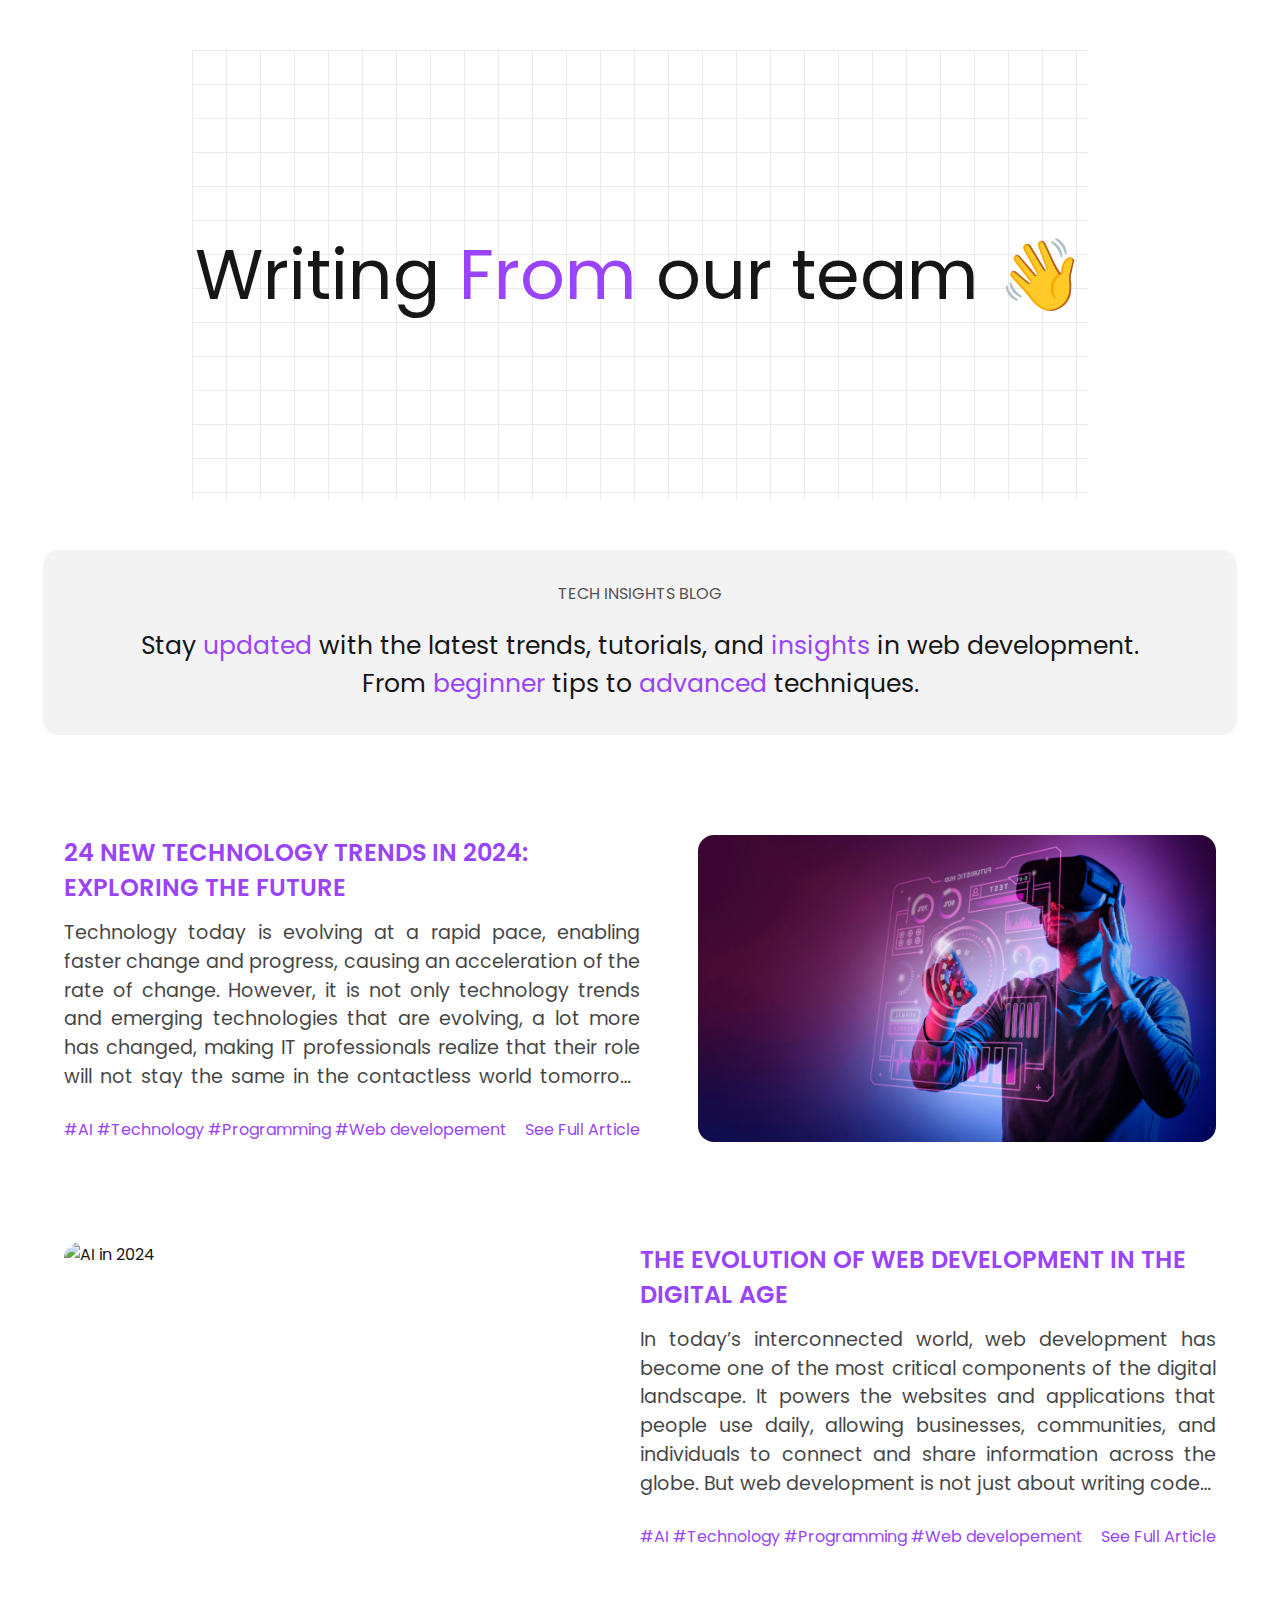
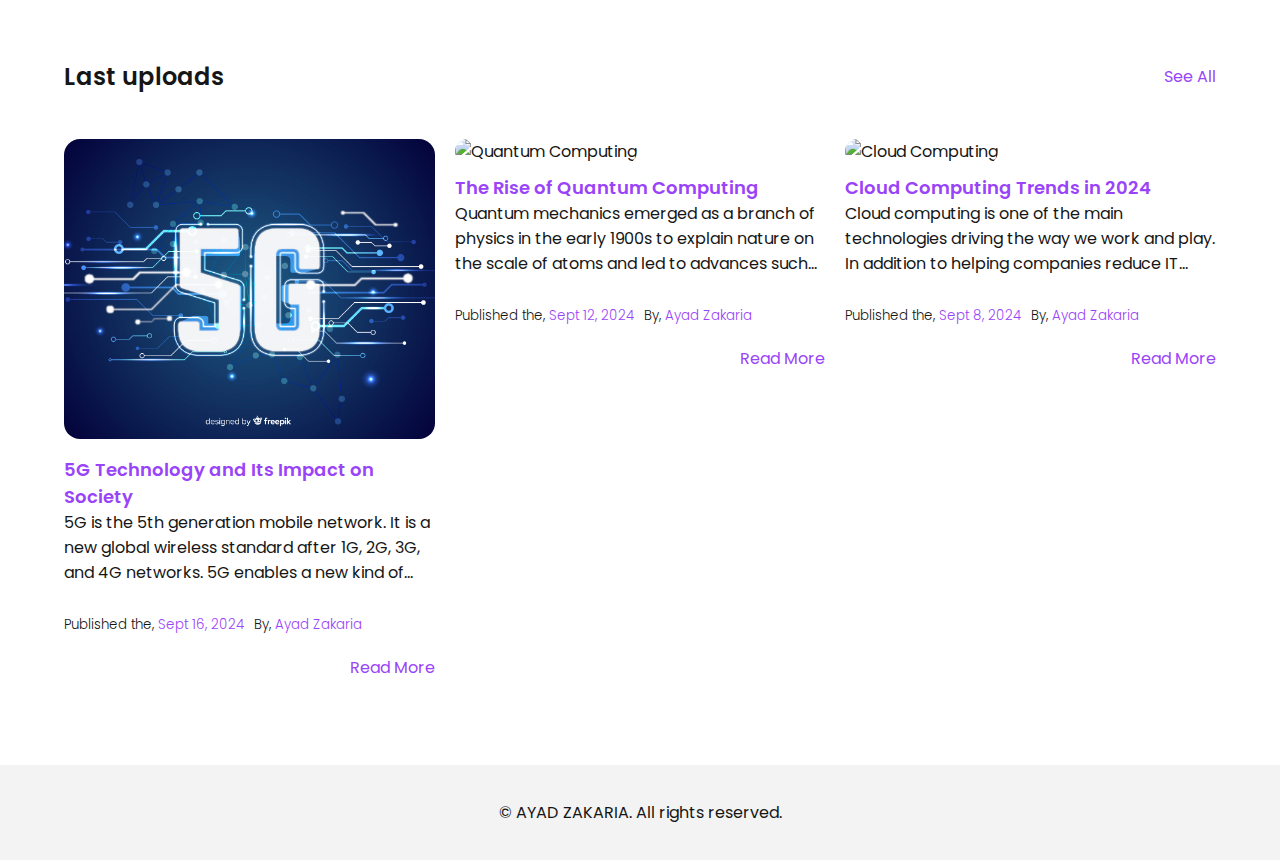
==== TaskOne/index.html @ 40d083b5 "finishing task one and task two" ====
<!DOCTYPE html>
<html lang="en">
  <head>
    <meta charset="UTF-8" />
    <meta name="viewport" content="width=device-width, initial-scale=1.0" />
    <meta name="description" content="task one" />
    <title>Technology Blog</title>

    <!-- links -->
    <link rel="preconnect" href="https://fonts.googleapis.com" />
    <link rel="preconnect" href="https://fonts.gstatic.com" crossorigin />
    <link
      href="https://fonts.googleapis.com/css2?family=Poppins:ital,wght@0,100;0,200;0,300;0,400;0,500;0,600;0,700;0,800;0,900;1,100;1,200;1,300;1,400;1,500;1,600;1,700;1,800;1,900&display=swap"
      rel="stylesheet"
    />
    <link rel="stylesheet" href="styles.css" />
  </head>
  <body>
    <!-- Hero Section -->
    <section class="hero">
      <div class="box">
        <h1>Writing <span>From</span> our team 👋</h1>
      </div>
    </section>

    <!-- Header Section -->
    <header>
      <h2>Tech Insights Blog</h2>
      <p>
        Stay <span> updated </span> with the latest trends, tutorials, and
        <span>insights</span> in web development. <br />
        From <span>beginner</span> tips to <span>advanced</span> techniques.
      </p>
    </header>

    <!-- Two-Column Section (Text Left, Image Right) -->
    <section class="section">
      <div class="text">
        <div class="top">
          <h1>
            <a href="#"
              >24 New Technology Trends in 2024: Exploring the Future</a
            >
          </h1>
          <p>
            Technology today is evolving at a rapid pace, enabling faster change
            and progress, causing an acceleration of the rate of change.
            However, it is not only technology trends and emerging technologies
            that are evolving, a lot more has changed, making IT professionals
            realize that their role will not stay the same in the contactless
            world tomorrow. And an IT professional in 2024 will constantly be
            learning, unlearning, and relearning (out of necessity, if not
            desire)
          </p>
        </div>
        <div class="text-footer">
          <div class="hashtags">
            <span> #AI </span>
            <span> #Technology </span>
            <span> #Programming </span>
            <span> #Web developement </span>
          </div>
          <a class="see-article-link" href="#"> See Full Article </a>
        </div>
      </div>
      <div class="image">
        <img
          src="images/tech-image1.jpg"
          alt="Emerging Technologies"
          loading="lazy"
        />
      </div>
    </section>

    <!-- Reversed Two-Column Section (Image Left, Text Right) -->
    <section class="section-reverse">
      <div class="image">
        <img src="images/tech-image2.jpg" alt="AI in 2024" loading="lazy" />
      </div>
      <div class="text">
        <div class="top">
          <h1>
            <a href="#">The Evolution of Web Development in the Digital Age</a>
          </h1>
          <p>
            In today’s interconnected world, web development has become one of
            the most critical components of the digital landscape. It powers the
            websites and applications that people use daily, allowing
            businesses, communities, and individuals to connect and share
            information across the globe. But web development is not just about
            writing code—it’s a dynamic field that has evolved significantly
            over the years, shaping the way we interact with the internet
          </p>
        </div>
        <div class="text-footer">
          <div class="hashtags">
            <span> #AI </span>
            <span> #Technology </span>
            <span> #Programming </span>
            <span> #Web developement </span>
          </div>
          <a class="see-article-link" href="#"> See Full Article </a>
        </div>
      </div>
    </section>

    <!-- devider -->
    <div class="latests-section">
      <h1>Last uploads</h1>
      <a class="see-article-link" href="#"> See All </a>
    </div>
    <!-- Blog Posts Preview Section -->
    <section class="blog-posts">
      <!-- first article -->
      <article class="post">
        <img src="images/tech-image3.jpg" alt="5G Technology" loading="lazy" />

        <h3><a href="#">5G Technology and Its Impact on Society</a></h3>
        <p>
          5G is the 5th generation mobile network. It is a new global wireless
          standard after 1G, 2G, 3G, and 4G networks. 5G enables a new kind of
          network that is designed to connect virtually everyone and everything
          together including machines, objects, and devices. 5G wireless
          technology is meant to deliver higher multi-Gbps peak data speeds,
          ultra low latency, more reliability, massive network capacity,
          increased availability, and a more uniform user experience to more
          users. Higher performance and improved efficiency empower new user
          experiences and connects new industries.
        </p>
        <div class="details">
          <p class="date">Published the, <span>Sept 16, 2024</span></p>
          <p class="author">By, <span>Ayad Zakaria</span></p>
        </div>
        <a class="link" href="#">Read More</a>
      </article>

      <!-- second article -->
      <article class="post">
        <img
          src="images/tech-image4.jpg"
          alt="Quantum Computing"
          loading="lazy"
        />
        <h3><a href="#">The Rise of Quantum Computing</a></h3>
        <p>
          Quantum mechanics emerged as a branch of physics in the early 1900s to
          explain nature on the scale of atoms and led to advances such as
          transistors, lasers, and magnetic resonance imaging. The idea to merge
          quantum mechanics and information theory arose in the 1970s but
          garnered little attention until 1982, when physicist Richard Feynman
          gave a talk in which he reasoned that computing based on classical
          logic could not tractably process calculations describing quantum
          phenomena. Computing based on quantum phenomena configured to simulate
          other quantum phenomena, however, would not be subject to the same
          bottlenecks. Although this application eventually became the field of
          quantum simulation, it didn't spark much research activity at the
          time.
        </p>
        <div class="details">
          <p class="date">Published the, <span>Sept 12, 2024</span></p>
          <p class="author">By, <span>Ayad Zakaria</span></p>
        </div>
        <a class="link" href="#">Read More</a>
      </article>

      <!-- third article -->
      <article class="post">
        <img src="images/tech-image5.jpg" alt="Cloud Computing" />

        <h3><a href="#">Cloud Computing Trends in 2024</a></h3>
        <p>
          Cloud computing is one of the main technologies driving the way we
          work and play. In addition to helping companies reduce IT headaches,
          the cloud also helps boost productivity and boosts your security. It
          also helps small businesses leverage the latest in computing
          technology for a much lower cost. Here’s what you need to know about
          why the cloud matters and how it can help your business.
        </p>
        <div class="details">
          <p class="date">Published the, <span>Sept 8, 2024</span></p>
          <p class="author">By, <span>Ayad Zakaria</span></p>
        </div>
        <a class="link" href="#">Read More</a>
      </article>
    </section>

    <!-- Footer -->
    <footer>
      <p>&copy; AYAD ZAKARIA. All rights reserved.</p>
    </footer>
  </body>
</html>
---- TaskOne/styles.css ----
/*variables*/
:root {
  --brand-color: #9944f8;
  --base-black: #161616;
  --base-white: #fff;
  --gray-50: #f3f3f3;
  --gray-500: #535151;
}
/* General Styling */

* {
  margin: 0;
  padding: 0;
}

body {
  font-family: "Poppins";
  margin: 0;
  padding: 0;
  background-color: var(--base-white);
  color: var(--base-black);
}

span {
  color: var(--brand-color);
}

a {
  color: var(--brand-color);
  text-decoration: none;
  transition: color 0.3s ease;
}

a:hover {
  text-decoration: underline;
}

/* Hero Section */
.hero {
  height: 50vh;
  display: flex;
  align-items: center;
  justify-content: center;
  padding: 50px 0;
  text-align: center;
}

.hero .box {
  height: 100%;
  width: 70%;
  margin: 0 auto;
  display: flex;
  align-items: center;
  justify-content: center;
  background-image: linear-gradient(rgb(235, 235, 235) 1px, transparent 1px),
    linear-gradient(to right, rgb(235, 235, 235) 1px, transparent 1px);
  background-size: 34px 34px;
}

.hero h1 {
  font-size: 70px;
  font-weight: normal;
  margin: 0;
  line-height: 1.2;
  /* color: gainsboro; */
}

/* Header */
header {
  background-color: var(--gray-50);
  padding: 30px 20px;
  display: grid;
  gap: 20px;
  border: 1px solid transparent;
  border-radius: 1em;
  width: 90%;
  margin: 0 auto;
  text-align: center;
  margin-bottom: 50px;
}

header h2 {
  font-size: 1rem;
  font-weight: normal;
  color: var(--gray-500);
  text-transform: uppercase;
}

header p {
  padding: 1px;
  font-size: 25px;
  font-weight: 400;
}
/* Section Styles */
.section,
.section-reverse {
  height: max-content;
  padding: 50px;
  width: 90%;
  margin: 0 auto;
  display: flex;
  justify-content: space-between;
}
.section .image,
.section-reverse .image {
  width: 50%;
  display: flex;
}

.section .image {
  justify-content: end;
}

.section-reverse .image {
  justify-content: start;
}
.section .image img,
.section-reverse .image img {
  max-width: 90%;
  border-radius: 1em;
  height: auto;
}
.section .text,
.section-reverse .text {
  display: flex;
  flex-direction: column;
  gap: 25px;
  width: 50%;
}

.section .text .top h1,
.section-reverse .text .top h1 {
  font-size: x-large;
  text-transform: uppercase;
  font-weight: 550;
  cursor: pointer;
}

.section .text .top p,
.section-reverse .text .top p {
  font-size: larger;
  opacity: 0.8;
  line-height: 1.5em;
  margin-top: 14px;
  text-align: justify;
  text-overflow: ellipsis;
  overflow: hidden;
  display: -webkit-box;
  -webkit-line-clamp: 6;

  -webkit-box-orient: vertical;
}
.section .text .text-footer,
.section-reverse .text .text-footer {
  width: 100%;
  display: flex;
  justify-content: space-between;
  align-items: center;
}

/* devider */
.latests-section {
  width: 90%;
  margin: 0 auto;
  padding-top: 60px;
  display: flex;
  justify-content: space-between;
  align-items: center;
}

.latests-section h1 {
  font-size: x-large;
  font-weight: 550;
}
/* Blog Posts Preview */
.blog-posts {
  width: 90%;
  margin: 0 auto;
  display: grid;
  grid-template-columns: repeat(3, 1fr);
  gap: 20px;
  padding: 30px 20px;
}

.post {
  background-color: #fff;
  padding: 15px 0;
  transition: transform 0.2s ease;
}

.post p {
  text-overflow: ellipsis;
  overflow: hidden;
  display: -webkit-box;
  -webkit-line-clamp: 3;
  -webkit-box-orient: vertical;
}

.post .date,
.post .author {
  font-size: smaller;
  font-weight: 300;
}

.post .details {
  display: flex;
  gap: 10px;
  margin-top: 30px;
}
.post .link {
  float: right;
  margin-top: 20px;
}

.post:hover {
  transform: translateY(-5px);
}

.post img {
  width: 100%;
  object-fit: cover;
  height: 300px;
  border-radius: 1em;
}

.post a {
  display: inline-block;
  margin-top: 10px;
  color: var(--brand-color);
}

.post h3 {
  font-size: large;
  font-weight: 550;
}

/* Footer */
footer {
  background-color: var(--gray-50);
  text-align: center;
  padding: 35px 0;
  margin-top: 40px;
}

/* Responsive Design */
@media (max-width: 768px) {
  .hero .box {
    width: 90%;
  }
  .hero h1 {
    font-size: 50px;
  }
  .section,
  .section-reverse {
    flex-direction: column;
    gap: 20px;
  }

  header {
    width: 80%;
  }

  .section .text,
  .section-reverse .text {
    width: 80%;
  }

  .section {
    flex-direction: column-reverse;
  }

  .section .image {
    justify-content: start;
  }

  .section .image,
  .section-reverse .image {
    width: 90%;
  }

  .blog-posts {
    grid-template-columns: 1fr;
  }
}
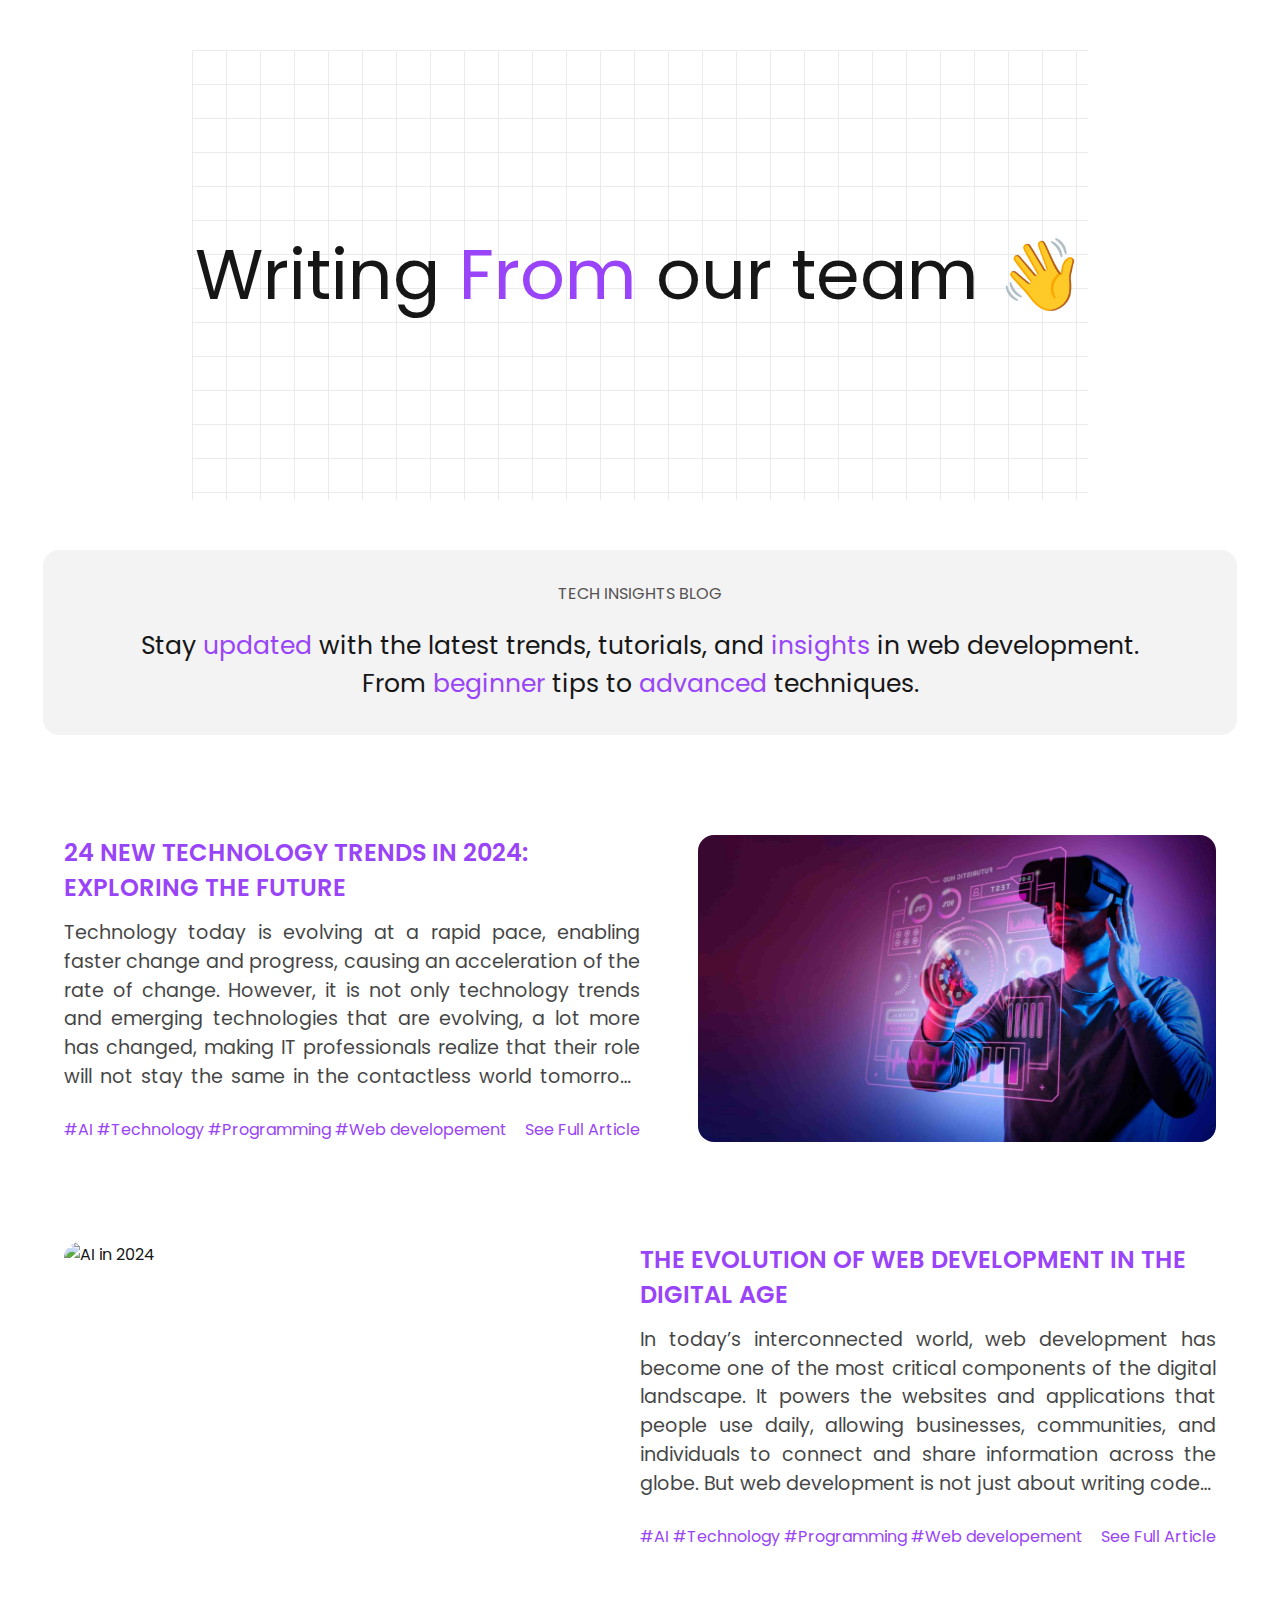
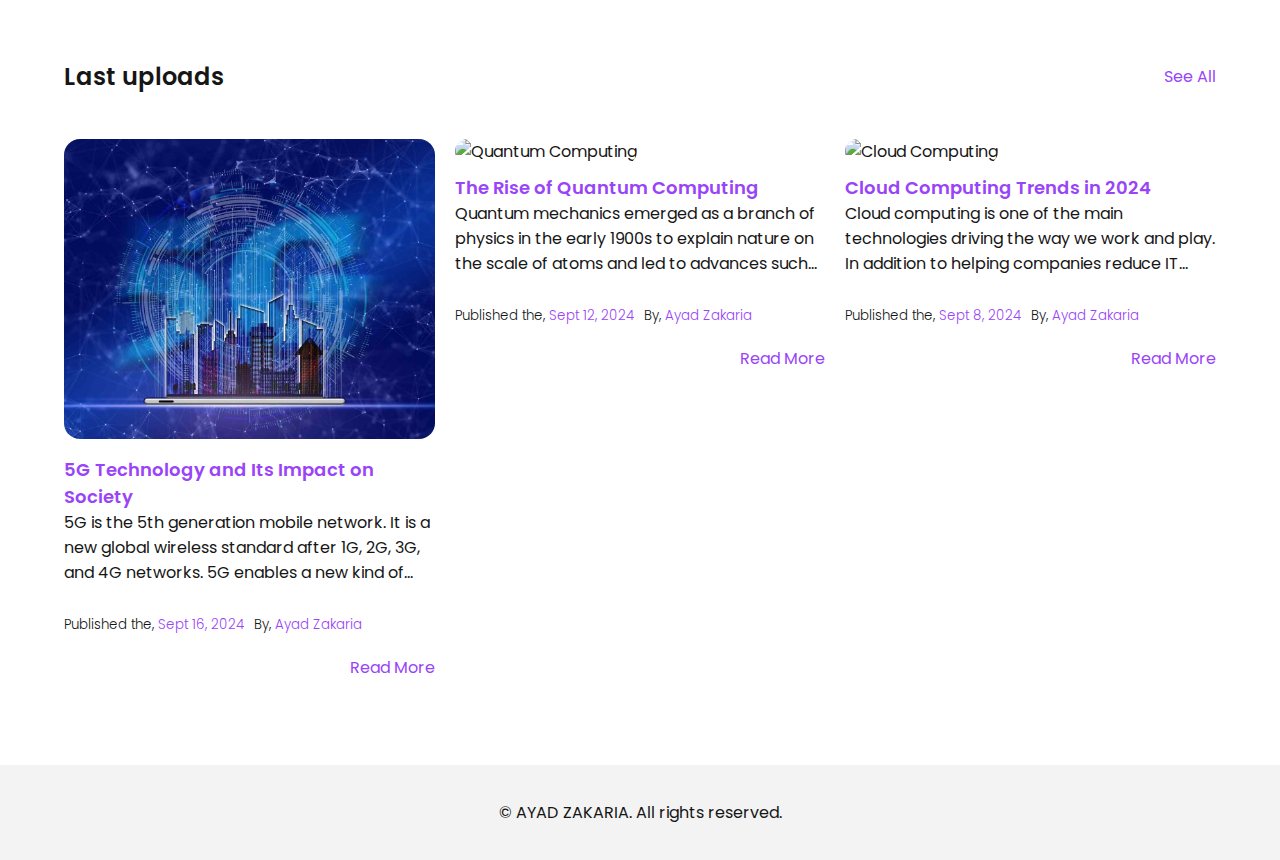
==== commit 8c7a73fd: "resize images for seo optimiwation" ====
--- a/TaskOne/index.html
+++ b/TaskOne/index.html
@@ -115,7 +115,7 @@
       <article class="post">
         <img src="images/tech-image3.jpg" alt="5G Technology" loading="lazy" />
 
-        <h3><a href="#">5G Technology and Its Impact on Society</a></h3>
+        <h1><a href="#">5G Technology and Its Impact on Society</a></h1>
         <p>
           5G is the 5th generation mobile network. It is a new global wireless
           standard after 1G, 2G, 3G, and 4G networks. 5G enables a new kind of
@@ -141,7 +141,7 @@
           alt="Quantum Computing"
           loading="lazy"
         />
-        <h3><a href="#">The Rise of Quantum Computing</a></h3>
+        <h1><a href="#">The Rise of Quantum Computing</a></h1>
         <p>
           Quantum mechanics emerged as a branch of physics in the early 1900s to
           explain nature on the scale of atoms and led to advances such as
@@ -167,7 +167,7 @@
       <article class="post">
         <img src="images/tech-image5.jpg" alt="Cloud Computing" />
 
-        <h3><a href="#">Cloud Computing Trends in 2024</a></h3>
+        <h1><a href="#">Cloud Computing Trends in 2024</a></h1>
         <p>
           Cloud computing is one of the main technologies driving the way we
           work and play. In addition to helping companies reduce IT headaches,
--- a/TaskOne/styles.css
+++ b/TaskOne/styles.css
@@ -118,7 +118,8 @@
 .section-reverse .image img {
   max-width: 90%;
   border-radius: 1em;
-  height: auto;
+  max-height: 400px;
+  object-fit: cover;
 }
 .section .text,
 .section-reverse .text {
@@ -229,7 +230,7 @@
   color: var(--brand-color);
 }
 
-.post h3 {
+.post h1 {
   font-size: large;
   font-weight: 550;
 }
